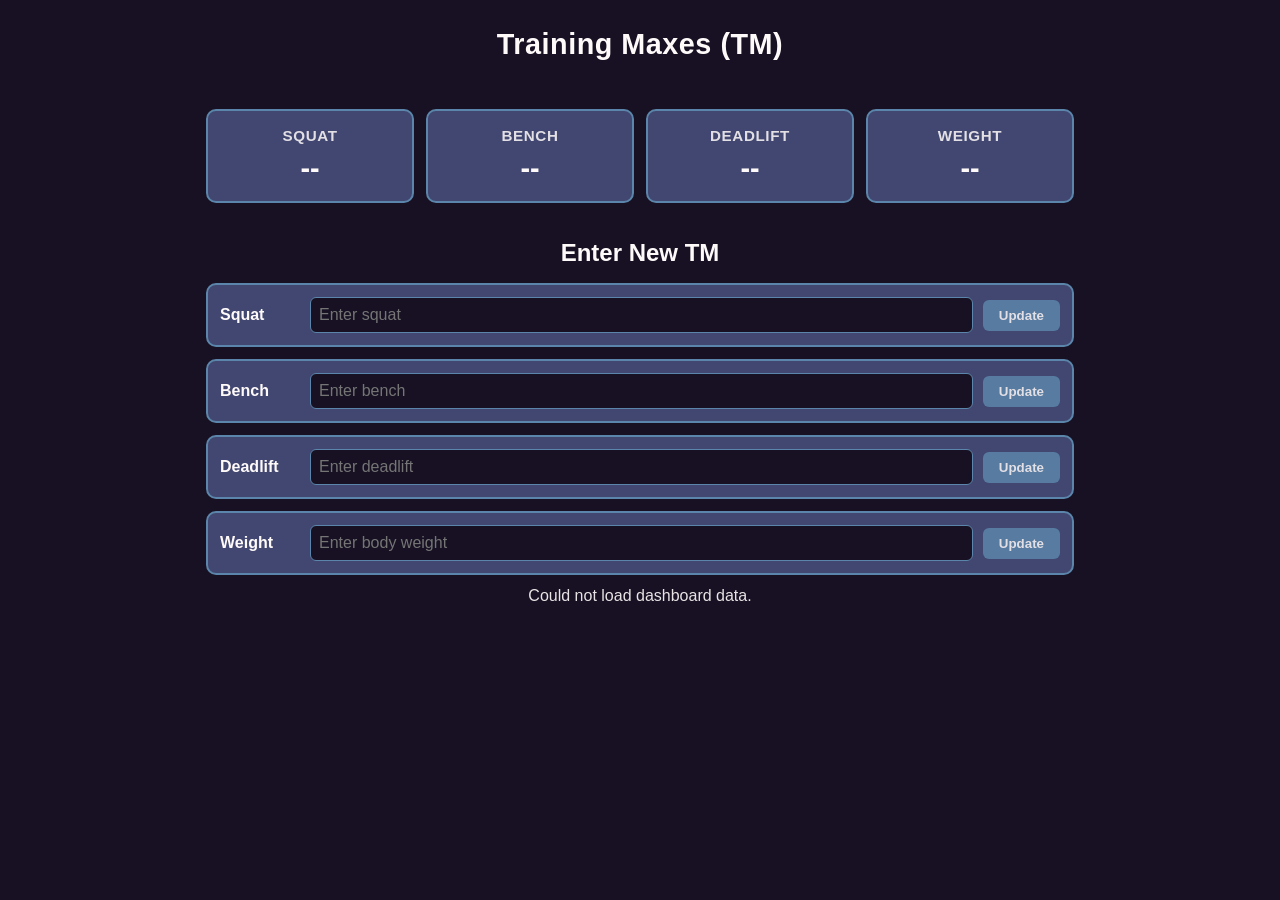
==== index.html @ 48a0e6d1 "Update SBD tracker site from Colab" ====
<!DOCTYPE html>
<html lang="en">
<head>
<meta charset="UTF-8">
<meta name="viewport" content="width=device-width, initial-scale=1.0">
<title>Training Maxes (TM)</title>
<link rel="stylesheet" href="style.css">
</head>
<body>

<header>
  <h1>Training Maxes (TM)</h1>
</header>

<main>

  <section class="dashboard">
    <div class="card">
      <h2>Squat</h2>
      <p class="value"><span id="value-squat">--</span></p>
    </div>
    <div class="card">
      <h2>Bench</h2>
      <p class="value"><span id="value-bench">--</span></p>
    </div>
    <div class="card">
      <h2>Deadlift</h2>
      <p class="value"><span id="value-deadlift">--</span></p>
    </div>
    <div class="card">
      <h2>Weight</h2>
      <p class="value"><span id="value-weight">--</span><span id="weight-trend"></span></p>
    </div>
  </section>

  <section class="update-section">
    <h2>Enter New TM</h2>

    <div class="input-row">
      <label for="input-squat">Squat</label>
      <input type="number" id="input-squat" inputmode="decimal" placeholder="Enter squat">
      <button class="update-btn" data-type="squat">Update</button>
    </div>

    <div class="input-row">
      <label for="input-bench">Bench</label>
      <input type="number" id="input-bench" inputmode="decimal" placeholder="Enter bench">
      <button class="update-btn" data-type="bench">Update</button>
    </div>

    <div class="input-row">
      <label for="input-deadlift">Deadlift</label>
      <input type="number" id="input-deadlift" inputmode="decimal" placeholder="Enter deadlift">
      <button class="update-btn" data-type="deadlift">Update</button>
    </div>

    <div class="input-row">
      <label for="input-weight">Weight</label>
      <input type="number" id="input-weight" inputmode="decimal" placeholder="Enter body weight">
      <button class="update-btn" data-type="body weight">Update</button>
    </div>

  </section>

  <p id="status-msg"></p>

</main>

<script src="app.js"></script>
</body>
</html>
---- style.css ----
:root {
  --bg: #171123;
  --button: #F46036;
  --card: #414770;
  --card-border: #5B85AA;
  --text: #FFFAFA;
  --disabled: #5B85AA;
}

* {
  box-sizing: border-box;
}

body {
  background-color: var(--bg);
  color: var(--text);
  font-family: -apple-system, BlinkMacSystemFont, "Segoe UI", Roboto, Arial, sans-serif;
  margin: 0;
  padding: 0;
}

header {
  text-align: center;
  padding: 28px 16px 8px;
}

header h1 {
  margin: 0;
  font-size: 1.8rem;
  letter-spacing: 0.5px;
}

main {
  max-width: 900px;
  margin: 0 auto;
  padding: 16px 16px 48px;
}

.dashboard {
  display: flex;
  gap: 12px;
  flex-wrap: wrap;
  justify-content: center;
  margin: 24px 0 36px;
}

.card {
  background-color: var(--card);
  border: 2px solid var(--card-border);
  border-radius: 10px;
  padding: 16px;
  flex: 1 1 200px;
  min-width: 140px;
  text-align: center;
}

.card h2 {
  margin: 0 0 8px;
  font-size: 0.95rem;
  text-transform: uppercase;
  letter-spacing: 0.6px;
  color: var(--text);
  opacity: 0.85;
}

.card .value {
  margin: 0;
  font-size: 1.8rem;
  font-weight: bold;
}

.trend-down {
  color: #e63946;
  margin-left: 4px;
}

.trend-up {
  color: #2ecc71;
  margin-left: 4px;
}

.update-section h2 {
  text-align: center;
  margin-bottom: 16px;
}

.input-row {
  display: flex;
  align-items: center;
  gap: 10px;
  background-color: var(--card);
  border: 2px solid var(--card-border);
  border-radius: 10px;
  padding: 12px;
  margin-bottom: 12px;
}

.input-row label {
  flex: 0 0 80px;
  font-weight: bold;
}

.input-row input {
  flex: 1 1 auto;
  min-width: 0;
  padding: 8px;
  border-radius: 6px;
  border: 1px solid var(--card-border);
  background-color: var(--bg);
  color: var(--text);
  font-size: 1rem;
}

.update-btn {
  flex: 0 0 auto;
  padding: 8px 16px;
  border: none;
  border-radius: 6px;
  background-color: var(--button);
  color: var(--text);
  font-weight: bold;
  cursor: pointer;
  transition: background-color 0.15s ease;
}

.update-btn:disabled {
  background-color: var(--disabled);
  cursor: not-allowed;
  opacity: 0.85;
}

#status-msg {
  text-align: center;
  min-height: 20px;
  opacity: 0.9;
  margin-top: 8px;
}

@media (max-width: 600px) {
  .dashboard {
    flex-direction: column;
  }
  .card {
    flex: 1 1 auto;
  }
  .input-row {
    flex-wrap: wrap;
  }
  .input-row label {
    flex: 1 1 100%;
  }
}
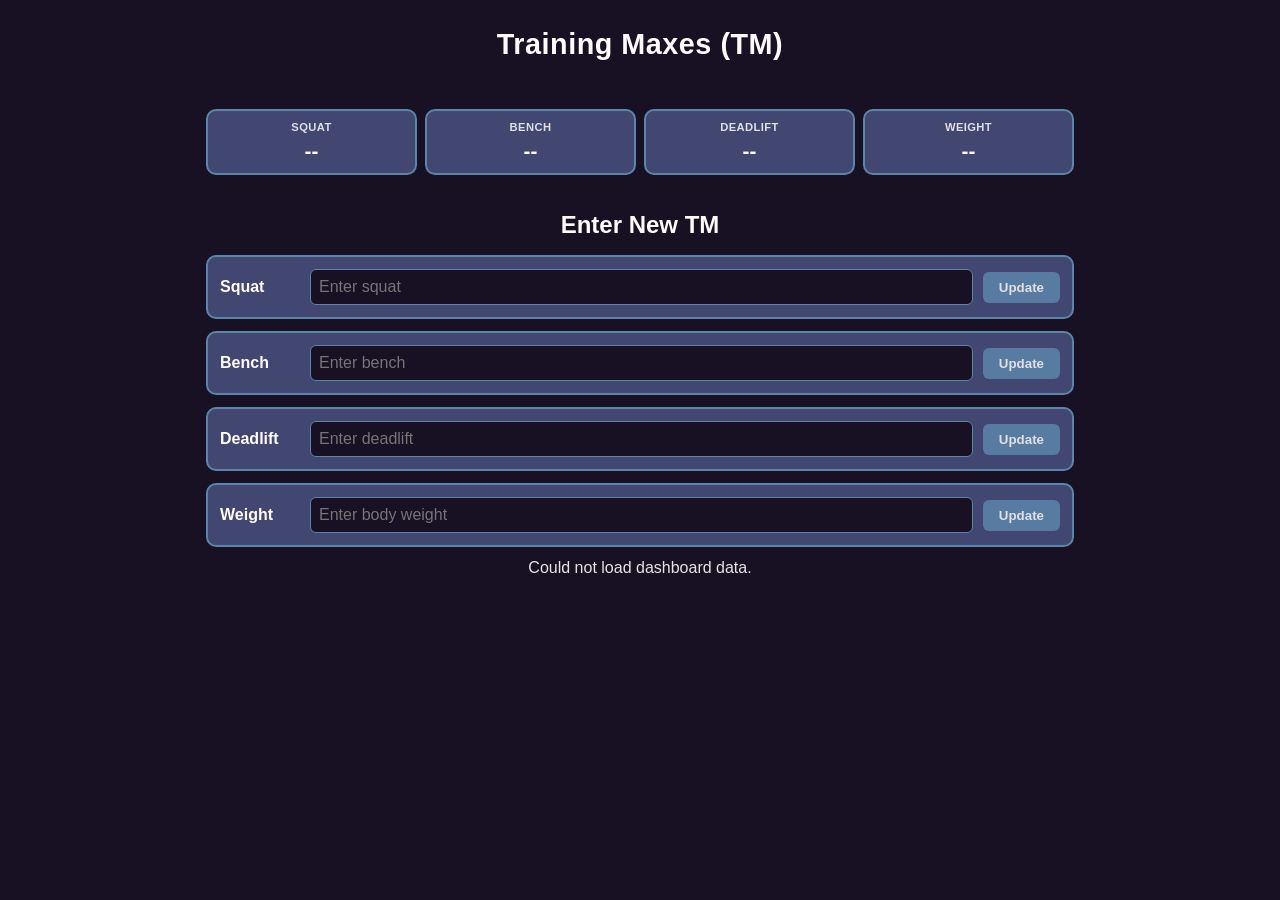
==== commit 72045fe8: "Add percentage breakdown pages for squat/bench/deadlift" ====
--- a/index.html
+++ b/index.html
@@ -15,18 +15,24 @@
 <main>
 
   <section class="dashboard">
-    <div class="card">
-      <h2>Squat</h2>
-      <p class="value"><span id="value-squat">--</span></p>
-    </div>
-    <div class="card">
-      <h2>Bench</h2>
-      <p class="value"><span id="value-bench">--</span></p>
-    </div>
-    <div class="card">
-      <h2>Deadlift</h2>
-      <p class="value"><span id="value-deadlift">--</span></p>
-    </div>
+    <a class="card-link" href="squat.html">
+      <div class="card clickable">
+        <h2>Squat</h2>
+        <p class="value"><span id="value-squat">--</span></p>
+      </div>
+    </a>
+    <a class="card-link" href="bench.html">
+      <div class="card clickable">
+        <h2>Bench</h2>
+        <p class="value"><span id="value-bench">--</span></p>
+      </div>
+    </a>
+    <a class="card-link" href="deadlift.html">
+      <div class="card clickable">
+        <h2>Deadlift</h2>
+        <p class="value"><span id="value-deadlift">--</span></p>
+      </div>
+    </a>
     <div class="card">
       <h2>Weight</h2>
       <p class="value"><span id="value-weight">--</span><span id="weight-trend"></span></p>
@@ -66,6 +72,7 @@
 
 </main>
 
+<script src="config.js"></script>
 <script src="app.js"></script>
 </body>
 </html>
--- a/style.css
+++ b/style.css
@@ -30,6 +30,19 @@
   letter-spacing: 0.5px;
 }
 
+.back-link {
+  display: inline-block;
+  color: var(--text);
+  text-decoration: none;
+  opacity: 0.8;
+  font-size: 0.9rem;
+  margin-bottom: 6px;
+}
+
+.back-link:active {
+  opacity: 0.6;
+}
+
 main {
   max-width: 900px;
   margin: 0 auto;
@@ -37,10 +50,9 @@
 }
 
 .dashboard {
-  display: flex;
-  gap: 12px;
-  flex-wrap: wrap;
-  justify-content: center;
+  display: grid;
+  grid-template-columns: repeat(4, 1fr);
+  gap: 8px;
   margin: 24px 0 36px;
 }
 
@@ -48,24 +60,39 @@
   background-color: var(--card);
   border: 2px solid var(--card-border);
   border-radius: 10px;
-  padding: 16px;
-  flex: 1 1 200px;
-  min-width: 140px;
-  text-align: center;
+  padding: 10px 6px;
+  min-width: 0;
+  text-align: center;
+}
+
+a.card-link {
+  text-decoration: none;
+  color: inherit;
+  display: block;
+}
+
+.card.clickable {
+  cursor: pointer;
+  transition: transform 0.15s ease, border-color 0.15s ease;
+}
+
+.card.clickable:active {
+  transform: scale(0.96);
+  border-color: var(--button);
 }
 
 .card h2 {
-  margin: 0 0 8px;
-  font-size: 0.95rem;
+  margin: 0 0 6px;
+  font-size: 0.7rem;
   text-transform: uppercase;
-  letter-spacing: 0.6px;
+  letter-spacing: 0.4px;
   color: var(--text);
   opacity: 0.85;
 }
 
 .card .value {
   margin: 0;
-  font-size: 1.8rem;
+  font-size: 1.3rem;
   font-weight: bold;
 }
 
@@ -136,12 +163,46 @@
   margin-top: 8px;
 }
 
+.pct-table {
+  width: 100%;
+  border-collapse: collapse;
+  background-color: var(--card);
+  border: 2px solid var(--card-border);
+  border-radius: 10px;
+  overflow: hidden;
+  margin-top: 16px;
+}
+
+.pct-table th,
+.pct-table td {
+  padding: 10px 12px;
+  text-align: center;
+  border-bottom: 1px solid var(--card-border);
+}
+
+.pct-table th {
+  background-color: rgba(255, 255, 255, 0.06);
+  text-transform: uppercase;
+  font-size: 0.75rem;
+  letter-spacing: 0.5px;
+}
+
+.pct-table tr:last-child td {
+  border-bottom: none;
+}
+
 @media (max-width: 600px) {
   .dashboard {
-    flex-direction: column;
+    gap: 6px;
   }
   .card {
-    flex: 1 1 auto;
+    padding: 8px 4px;
+  }
+  .card h2 {
+    font-size: 0.62rem;
+  }
+  .card .value {
+    font-size: 1.1rem;
   }
   .input-row {
     flex-wrap: wrap;
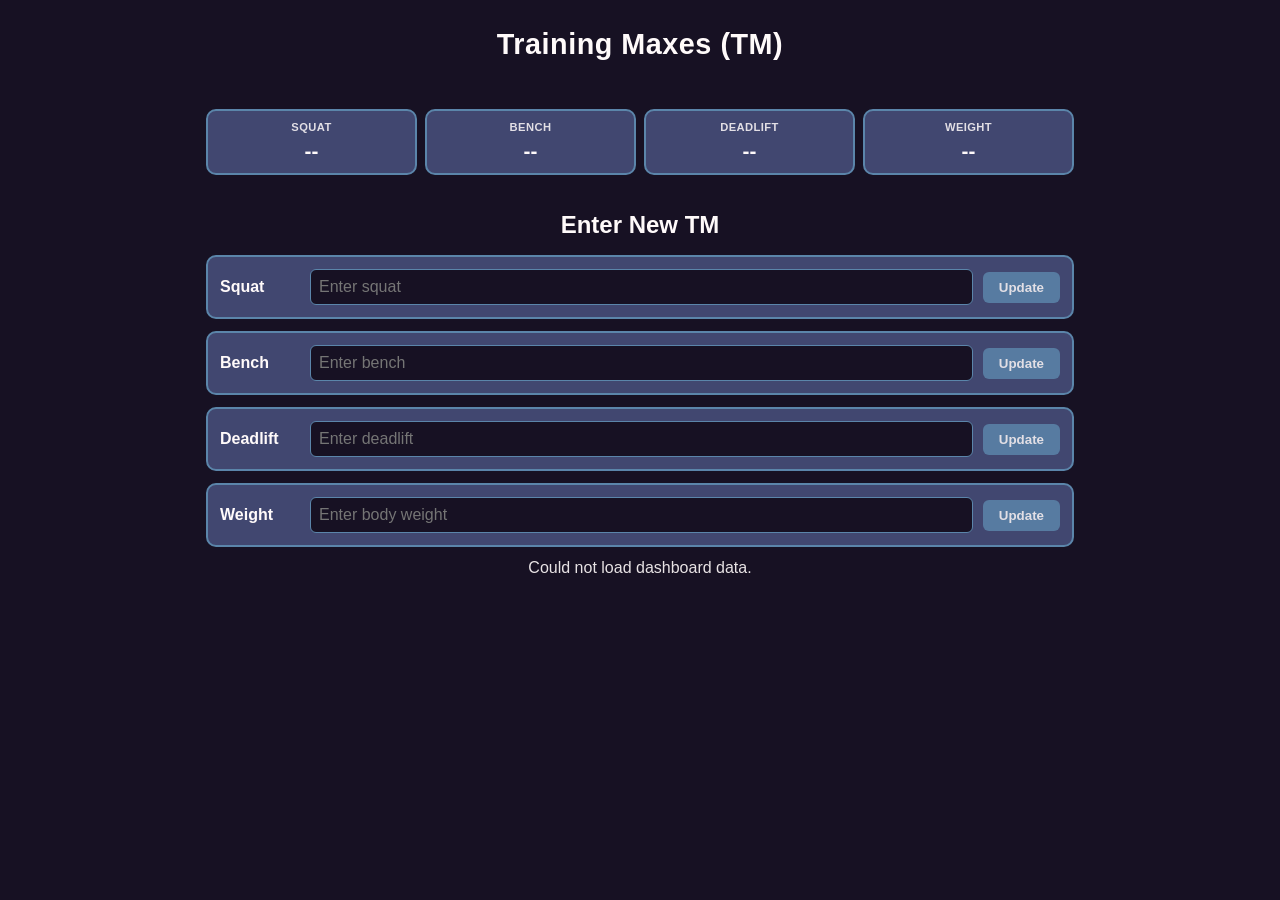
==== commit 70add962: "Cache-bust assets (v=1783352115)" ====
--- a/index.html
+++ b/index.html
@@ -4,7 +4,7 @@
 <meta charset="UTF-8">
 <meta name="viewport" content="width=device-width, initial-scale=1.0">
 <title>Training Maxes (TM)</title>
-<link rel="stylesheet" href="style.css">
+<link rel="stylesheet" href="style.css?v=1783352115">
 </head>
 <body>
 
@@ -72,7 +72,7 @@
 
 </main>
 
-<script src="config.js"></script>
-<script src="app.js"></script>
+<script src="config.js?v=1783352115"></script>
+<script src="app.js?v=1783352115"></script>
 </body>
 </html>
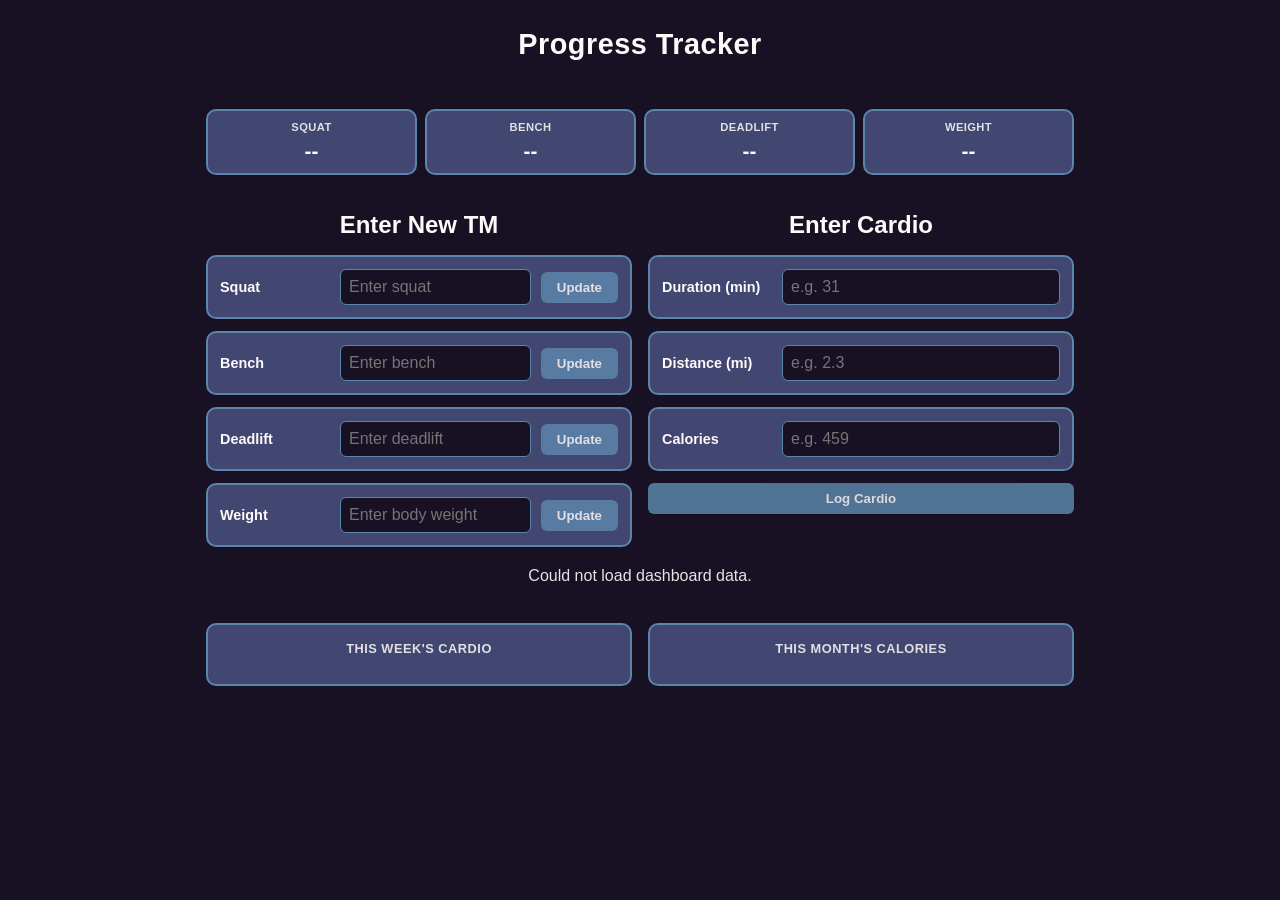
==== commit efdf08cc: "Add cardio tracker (v=1794515712)" ====
--- a/index.html
+++ b/index.html
@@ -3,13 +3,13 @@
 <head>
 <meta charset="UTF-8">
 <meta name="viewport" content="width=device-width, initial-scale=1.0">
-<title>Training Maxes (TM)</title>
-<link rel="stylesheet" href="style.css?v=1783352115">
+<title>Progress Tracker</title>
+<link rel="stylesheet" href="style.css?v=1794515712">
 </head>
 <body>
 
 <header>
-  <h1>Training Maxes (TM)</h1>
+  <h1>Progress Tracker</h1>
 </header>
 
 <main>
@@ -39,40 +39,77 @@
     </div>
   </section>
 
-  <section class="update-section">
-    <h2>Enter New TM</h2>
+  <section class="forms-grid">
 
-    <div class="input-row">
-      <label for="input-squat">Squat</label>
-      <input type="number" id="input-squat" inputmode="decimal" placeholder="Enter squat">
-      <button class="update-btn" data-type="squat">Update</button>
+    <div class="update-section half">
+      <h2>Enter New TM</h2>
+
+      <div class="input-row">
+        <label for="input-squat">Squat</label>
+        <input type="number" id="input-squat" inputmode="decimal" placeholder="Enter squat">
+        <button class="update-btn" data-type="squat">Update</button>
+      </div>
+
+      <div class="input-row">
+        <label for="input-bench">Bench</label>
+        <input type="number" id="input-bench" inputmode="decimal" placeholder="Enter bench">
+        <button class="update-btn" data-type="bench">Update</button>
+      </div>
+
+      <div class="input-row">
+        <label for="input-deadlift">Deadlift</label>
+        <input type="number" id="input-deadlift" inputmode="decimal" placeholder="Enter deadlift">
+        <button class="update-btn" data-type="deadlift">Update</button>
+      </div>
+
+      <div class="input-row">
+        <label for="input-weight">Weight</label>
+        <input type="number" id="input-weight" inputmode="decimal" placeholder="Enter body weight">
+        <button class="update-btn" data-type="body weight">Update</button>
+      </div>
     </div>
 
-    <div class="input-row">
-      <label for="input-bench">Bench</label>
-      <input type="number" id="input-bench" inputmode="decimal" placeholder="Enter bench">
-      <button class="update-btn" data-type="bench">Update</button>
-    </div>
+    <div class="cardio-section">
+      <h2>Enter Cardio</h2>
 
-    <div class="input-row">
-      <label for="input-deadlift">Deadlift</label>
-      <input type="number" id="input-deadlift" inputmode="decimal" placeholder="Enter deadlift">
-      <button class="update-btn" data-type="deadlift">Update</button>
-    </div>
+      <div class="input-row">
+        <label for="input-cardio-duration">Duration (min)</label>
+        <input type="number" id="input-cardio-duration" inputmode="decimal" placeholder="e.g. 31">
+      </div>
 
-    <div class="input-row">
-      <label for="input-weight">Weight</label>
-      <input type="number" id="input-weight" inputmode="decimal" placeholder="Enter body weight">
-      <button class="update-btn" data-type="body weight">Update</button>
+      <div class="input-row">
+        <label for="input-cardio-distance">Distance (mi)</label>
+        <input type="number" id="input-cardio-distance" inputmode="decimal" placeholder="e.g. 2.3">
+      </div>
+
+      <div class="input-row">
+        <label for="input-cardio-calories">Calories</label>
+        <input type="number" id="input-cardio-calories" inputmode="decimal" placeholder="e.g. 459">
+      </div>
+
+      <button id="log-cardio-btn" class="update-btn btn-block">Log Cardio</button>
     </div>
 
   </section>
 
   <p id="status-msg"></p>
 
+  <section class="charts-section">
+    <div class="charts-grid">
+      <div class="chart-card">
+        <h3>This Week's Cardio</h3>
+        <div class="donut-wrap" id="weekly-donut"></div>
+      </div>
+      <div class="chart-card">
+        <h3>This Month's Calories</h3>
+        <div class="donut-wrap" id="monthly-donut"></div>
+      </div>
+    </div>
+  </section>
+
 </main>
 
-<script src="config.js?v=1783352115"></script>
-<script src="app.js?v=1783352115"></script>
+<script src="config.js?v=1794515712"></script>
+<script src="app.js?v=1794515712"></script>
 </body>
 </html>
--- a/style.css
+++ b/style.css
@@ -106,9 +106,18 @@
   margin-left: 4px;
 }
 
-.update-section h2 {
-  text-align: center;
-  margin-bottom: 16px;
+.forms-grid {
+  display: grid;
+  grid-template-columns: 1fr 1fr;
+  gap: 16px;
+  align-items: start;
+  margin-bottom: 8px;
+}
+
+.update-section h2,
+.cardio-section h2 {
+  text-align: center;
+  margin: 0 0 16px;
 }
 
 .input-row {
@@ -123,8 +132,9 @@
 }
 
 .input-row label {
-  flex: 0 0 80px;
-  font-weight: bold;
+  flex: 0 0 110px;
+  font-weight: bold;
+  font-size: 0.9rem;
 }
 
 .input-row input {
@@ -156,6 +166,13 @@
   opacity: 0.85;
 }
 
+.btn-block {
+  display: block;
+  width: 100%;
+  margin-top: 4px;
+  text-align: center;
+}
+
 #status-msg {
   text-align: center;
   min-height: 20px;
@@ -191,6 +208,65 @@
   border-bottom: none;
 }
 
+.charts-section {
+  margin-top: 36px;
+}
+
+.charts-grid {
+  display: grid;
+  grid-template-columns: 1fr 1fr;
+  gap: 16px;
+}
+
+.chart-card {
+  background-color: var(--card);
+  border: 2px solid var(--card-border);
+  border-radius: 10px;
+  padding: 16px;
+  text-align: center;
+}
+
+.chart-card h3 {
+  margin: 0 0 12px;
+  font-size: 0.8rem;
+  text-transform: uppercase;
+  letter-spacing: 0.5px;
+  opacity: 0.85;
+}
+
+.donut-wrap {
+  width: 140px;
+  height: auto;
+  margin: 0 auto;
+}
+
+.donut-svg {
+  width: 140px;
+  height: 140px;
+  transform: rotate(-90deg);
+}
+
+.donut-track {
+  fill: none;
+  stroke: var(--card-border);
+  stroke-width: 14;
+  opacity: 0.4;
+}
+
+.donut-progress {
+  fill: none;
+  stroke: var(--button);
+  stroke-width: 14;
+  stroke-linecap: round;
+  transition: stroke-dashoffset 0.4s ease;
+}
+
+.donut-label {
+  margin-top: 10px;
+  font-weight: bold;
+  font-size: 1rem;
+}
+
 @media (max-width: 600px) {
   .dashboard {
     gap: 6px;
@@ -204,6 +280,12 @@
   .card .value {
     font-size: 1.1rem;
   }
+  .forms-grid {
+    grid-template-columns: 1fr;
+  }
+  .charts-grid {
+    grid-template-columns: 1fr;
+  }
   .input-row {
     flex-wrap: wrap;
   }
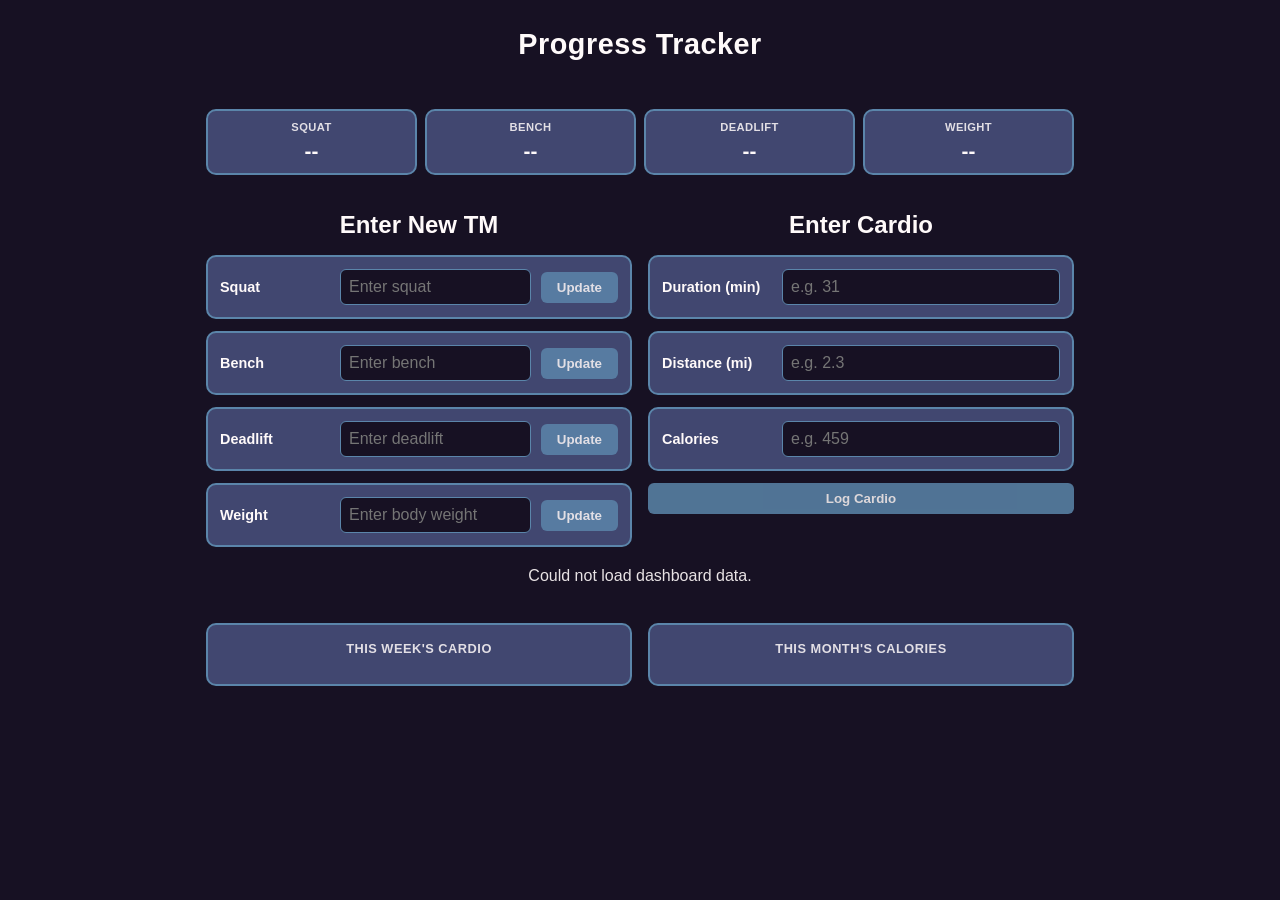
==== commit 42085da1: "Fix monthly calorie goal (1400 -> 14000)" ====
--- a/index.html
+++ b/index.html
@@ -4,7 +4,7 @@
 <meta charset="UTF-8">
 <meta name="viewport" content="width=device-width, initial-scale=1.0">
 <title>Progress Tracker</title>
-<link rel="stylesheet" href="style.css?v=1794515712">
+<link rel="stylesheet" href="style.css?v=1794518497">
 </head>
 <body>
 
@@ -109,7 +109,7 @@
 
 </main>
 
-<script src="config.js?v=1794515712"></script>
-<script src="app.js?v=1794515712"></script>
+<script src="config.js?v=1794518497"></script>
+<script src="app.js?v=1794518497"></script>
 </body>
 </html>
